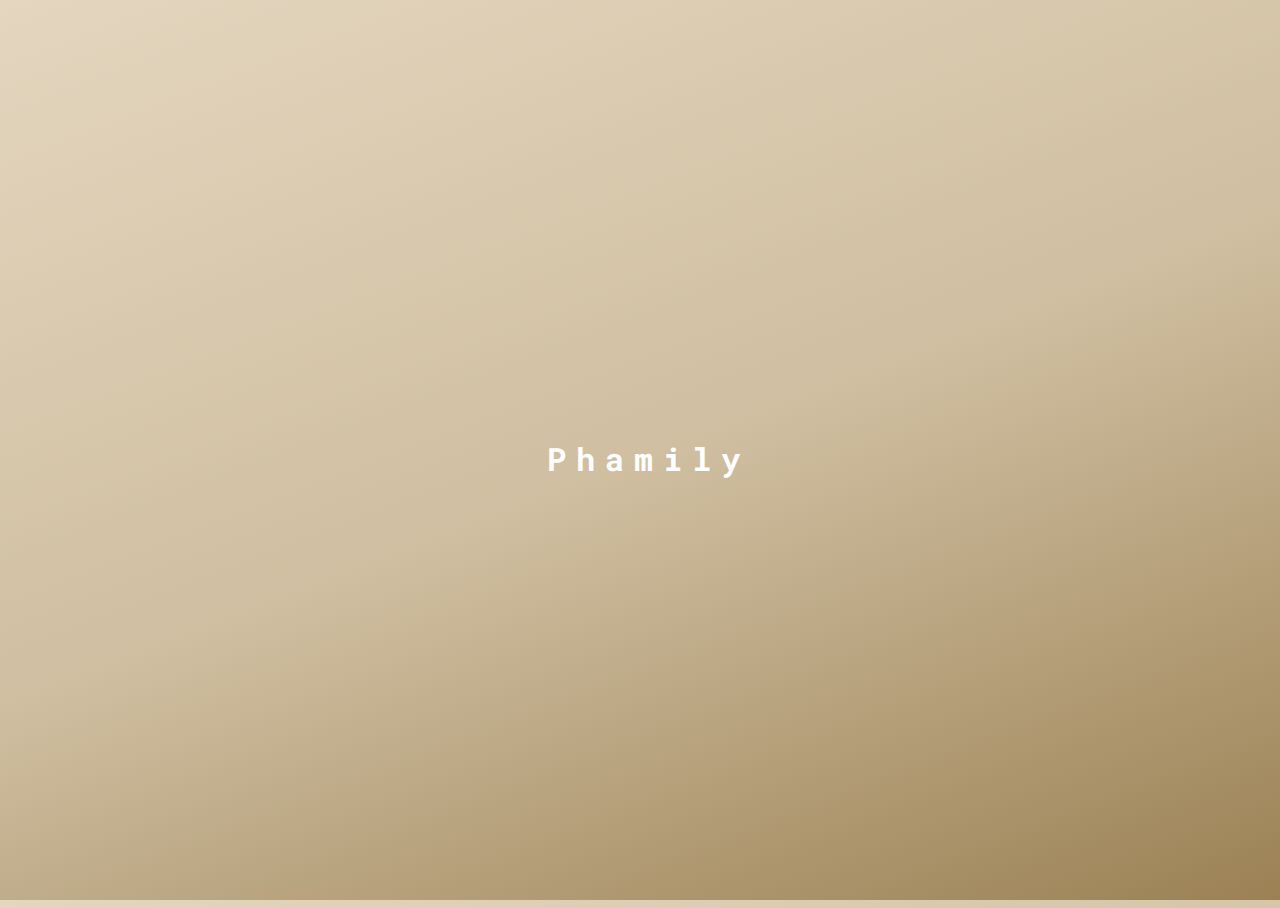
==== index.html @ 18bbf3f9 "Add Framework" ====
<!DOCTYPE html>
<html lang="en">
<head>
    <meta charset="UTF-8">
    <title>Phamily</title>
    <link rel="stylesheet" href="/css/bootstrap.css">
    <link rel="stylesheet" href="/css/style.css">
</head>
<body>
<section id="phamily__index-section">
    <H1 id="phamily__index-heading" class="text-center">Phamily</H1>
</section>
</body>
</html>
---- css/style.css ----
@import url('https://fonts.googleapis.com/css2?family=Roboto+Mono:wght@300;400&family=Roboto+Serif:wght@100&display=swap');

html {
    height: 100%;
}

body {
    background: rgb(207,180,133);
    background: linear-gradient(339deg, rgb(155 129 84) 0%, rgb(207 190 160) 49%, rgb(228 214 191) 100%);
    width: 100%;
    height: 100%;
    color: #3f3f3f;
    font-family: 'Roboto Mono', monospace !important;
}

#phamily__index-section {
    display: flex;
    justify-content: center;
    align-items: center;
    height: 100%;
    width: 100%;
}

#phamily__index-heading {
    color: white;
    letter-spacing: 10px;
}

#phamily__menu-text {
    margin: auto;
    width: 50%;
}

#phamily__menu h1{
    letter-spacing: 10px;
}

#phamily__wedding-form{
    margin: auto;
    width:50%;
    height: 300px;
    border-style: solid;
    border-color: black;
    border-width: 1px;
    box-shadow: 0 0 0.5em black;
}
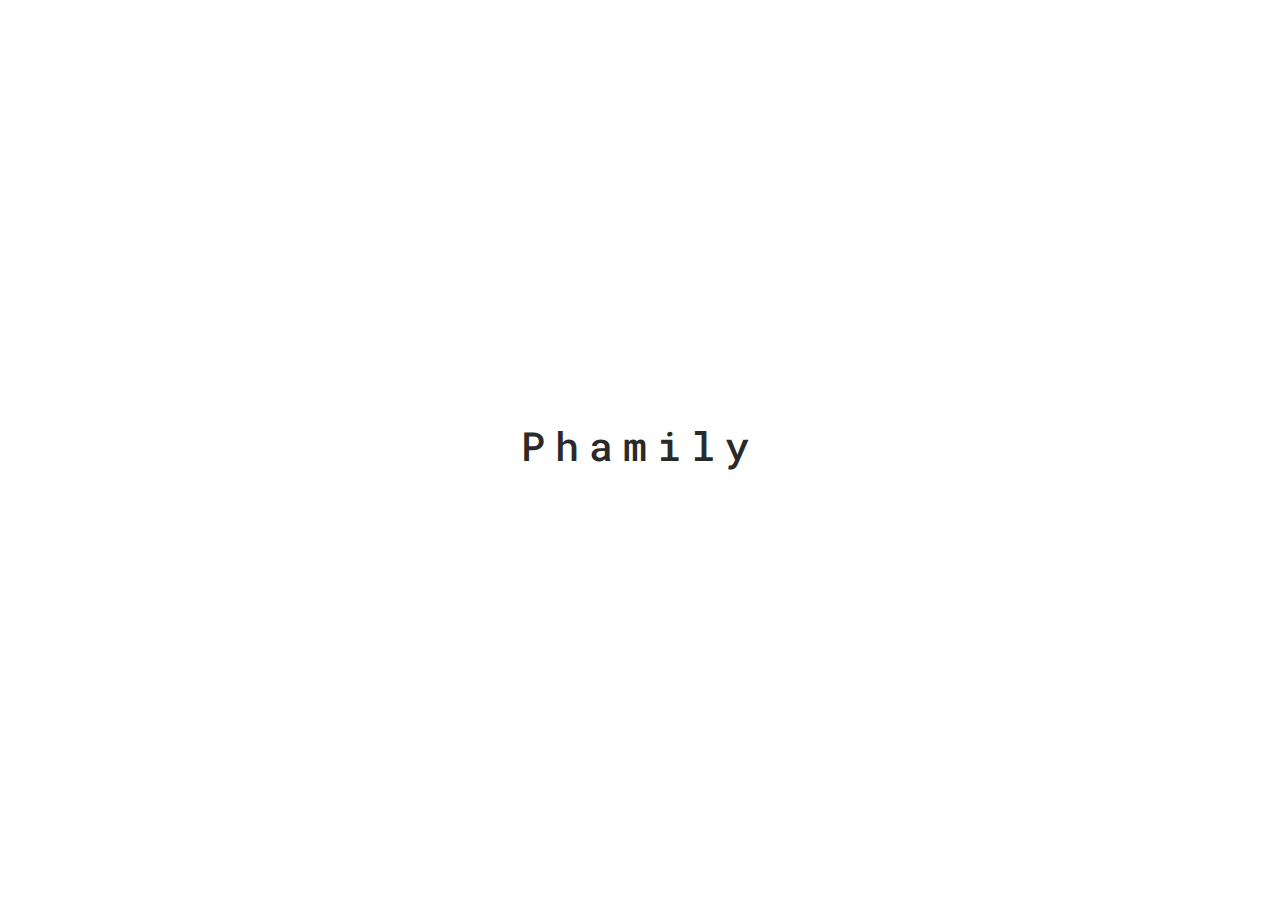
==== commit 04c5304d: "Change relative path from css" ====
--- a/index.html
+++ b/index.html
@@ -3,8 +3,8 @@
 <head>
     <meta charset="UTF-8">
     <title>Phamily</title>
-    <link rel="stylesheet" href="/css/bootstrap.css">
-    <link rel="stylesheet" href="/css/style.css">
+    <link rel="stylesheet" href="css/bootstrap.css">
+    <link rel="stylesheet" href="css/style.css">
 </head>
 <body>
 <section id="phamily__index-section">
--- a/css/style.css
+++ b/css/style.css
@@ -5,8 +5,8 @@
 }
 
 body {
-    background: rgb(207,180,133);
-    background: linear-gradient(339deg, rgb(155 129 84) 0%, rgb(207 190 160) 49%, rgb(228 214 191) 100%);
+    background: rgb(255, 255, 255);
+    /*background: linear-gradient(339deg, rgb(155 129 84) 0%, rgb(207 190 160) 49%, rgb(228 214 191) 100%);*/
     width: 100%;
     height: 100%;
     color: #3f3f3f;
@@ -22,7 +22,7 @@
 }
 
 #phamily__index-heading {
-    color: white;
+    color: #2a2a2a;
     letter-spacing: 10px;
 }
 
@@ -31,16 +31,87 @@
     width: 50%;
 }
 
-#phamily__menu h1{
+#phamily__menu h1 {
     letter-spacing: 10px;
 }
 
-#phamily__wedding-form{
+#phamily__wedding-form-section {
     margin: auto;
-    width:50%;
-    height: 300px;
-    border-style: solid;
-    border-color: black;
-    border-width: 1px;
-    box-shadow: 0 0 0.5em black;
+    max-width: 100%;
+    /* border-color: black; */
+    /* border-radius: 2em; */
+    /* height: 812px; */
+    /* -webkit-box-shadow: 0 0 1em rgba(0, 0, 0, 0.0625); */
+    /* box-shadow: 0 0 1em rgba(0, 0, 0, 0.0625); */
+    /* overflow: auto; */
+    /* padding: 2em; */
+}
+
+#phamily__wedding-form {
+    margin: auto;
+    width: 80%;
+}
+
+
+/* The switch - the box around the slider */
+.switch {
+    position: relative;
+    display: inline-block;
+    width: 60px;
+    height: 34px;
+}
+
+/* Hide default HTML checkbox */
+.switch input {
+    opacity: 0;
+    width: 0;
+    height: 0;
+}
+
+/* The slider */
+.slider {
+    position: absolute;
+    cursor: pointer;
+    top: 0;
+    left: 0;
+    right: 0;
+    bottom: 0;
+    background-color: #ccc;
+    -webkit-transition: .4s;
+    transition: .4s;
+}
+
+.slider:before {
+    position: absolute;
+    content: "";
+    height: 26px;
+    width: 26px;
+    left: 4px;
+    bottom: 4px;
+    background-color: white;
+    -webkit-transition: .4s;
+    transition: .4s;
+}
+
+input:checked + .slider {
+    background-color: #2196F3;
+}
+
+input:focus + .slider {
+    box-shadow: 0 0 1px #2196F3;
+}
+
+input:checked + .slider:before {
+    -webkit-transform: translateX(26px);
+    -ms-transform: translateX(26px);
+    transform: translateX(26px);
+}
+
+/* Rounded sliders */
+.slider.round {
+    border-radius: 34px;
+}
+
+.slider.round:before {
+    border-radius: 50%;
 }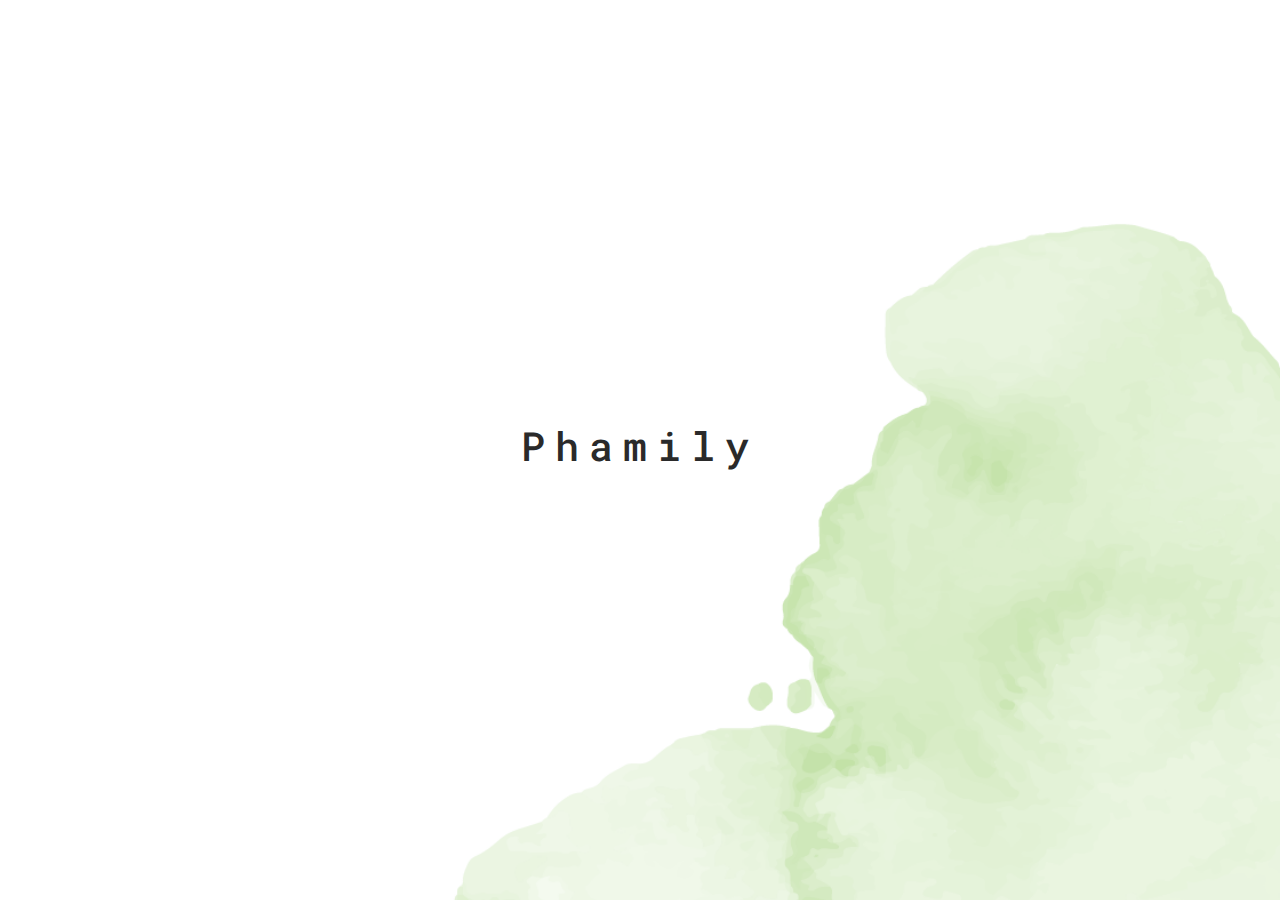
==== commit bc26813c: "Adding redirect by accept or decline" ====
--- a/index.html
+++ b/index.html
@@ -7,8 +7,6 @@
     <link rel="stylesheet" href="css/style.css">
 </head>
 <body>
-<section id="phamily__index-section">
-    <H1 id="phamily__index-heading" class="text-center">Phamily</H1>
-</section>
+    <H1 class="phamily__index-heading text-center">Phamily</H1>
 </body>
 </html>--- a/css/style.css
+++ b/css/style.css
@@ -5,113 +5,21 @@
 }
 
 body {
-    background: rgb(255, 255, 255);
-    /*background: linear-gradient(339deg, rgb(155 129 84) 0%, rgb(207 190 160) 49%, rgb(228 214 191) 100%);*/
-    width: 100%;
+    background-image: url("../images/aquacolor.png");
     height: 100%;
     color: #3f3f3f;
     font-family: 'Roboto Mono', monospace !important;
-}
-
-#phamily__index-section {
     display: flex;
     justify-content: center;
     align-items: center;
-    height: 100%;
     width: 100%;
-}
-
-#phamily__index-heading {
-    color: #2a2a2a;
-    letter-spacing: 10px;
-}
-
-#phamily__menu-text {
-    margin: auto;
-    width: 50%;
-}
-
-#phamily__menu h1 {
-    letter-spacing: 10px;
-}
-
-#phamily__wedding-form-section {
-    margin: auto;
-    max-width: 100%;
-    /* border-color: black; */
-    /* border-radius: 2em; */
-    /* height: 812px; */
-    /* -webkit-box-shadow: 0 0 1em rgba(0, 0, 0, 0.0625); */
-    /* box-shadow: 0 0 1em rgba(0, 0, 0, 0.0625); */
-    /* overflow: auto; */
-    /* padding: 2em; */
-}
-
-#phamily__wedding-form {
-    margin: auto;
-    width: 80%;
+    flex-direction: column;
+    background-repeat: no-repeat;
+    background-size: 3200px;
 }
 
 
-/* The switch - the box around the slider */
-.switch {
-    position: relative;
-    display: inline-block;
-    width: 60px;
-    height: 34px;
-}
-
-/* Hide default HTML checkbox */
-.switch input {
-    opacity: 0;
-    width: 0;
-    height: 0;
-}
-
-/* The slider */
-.slider {
-    position: absolute;
-    cursor: pointer;
-    top: 0;
-    left: 0;
-    right: 0;
-    bottom: 0;
-    background-color: #ccc;
-    -webkit-transition: .4s;
-    transition: .4s;
-}
-
-.slider:before {
-    position: absolute;
-    content: "";
-    height: 26px;
-    width: 26px;
-    left: 4px;
-    bottom: 4px;
-    background-color: white;
-    -webkit-transition: .4s;
-    transition: .4s;
-}
-
-input:checked + .slider {
-    background-color: #2196F3;
-}
-
-input:focus + .slider {
-    box-shadow: 0 0 1px #2196F3;
-}
-
-input:checked + .slider:before {
-    -webkit-transform: translateX(26px);
-    -ms-transform: translateX(26px);
-    transform: translateX(26px);
-}
-
-/* Rounded sliders */
-.slider.round {
-    border-radius: 34px;
-}
-
-.slider.round:before {
-    border-radius: 50%;
+.phamily__index-heading {
+    color: #2a2a2a;
+    letter-spacing: 10px;
 }